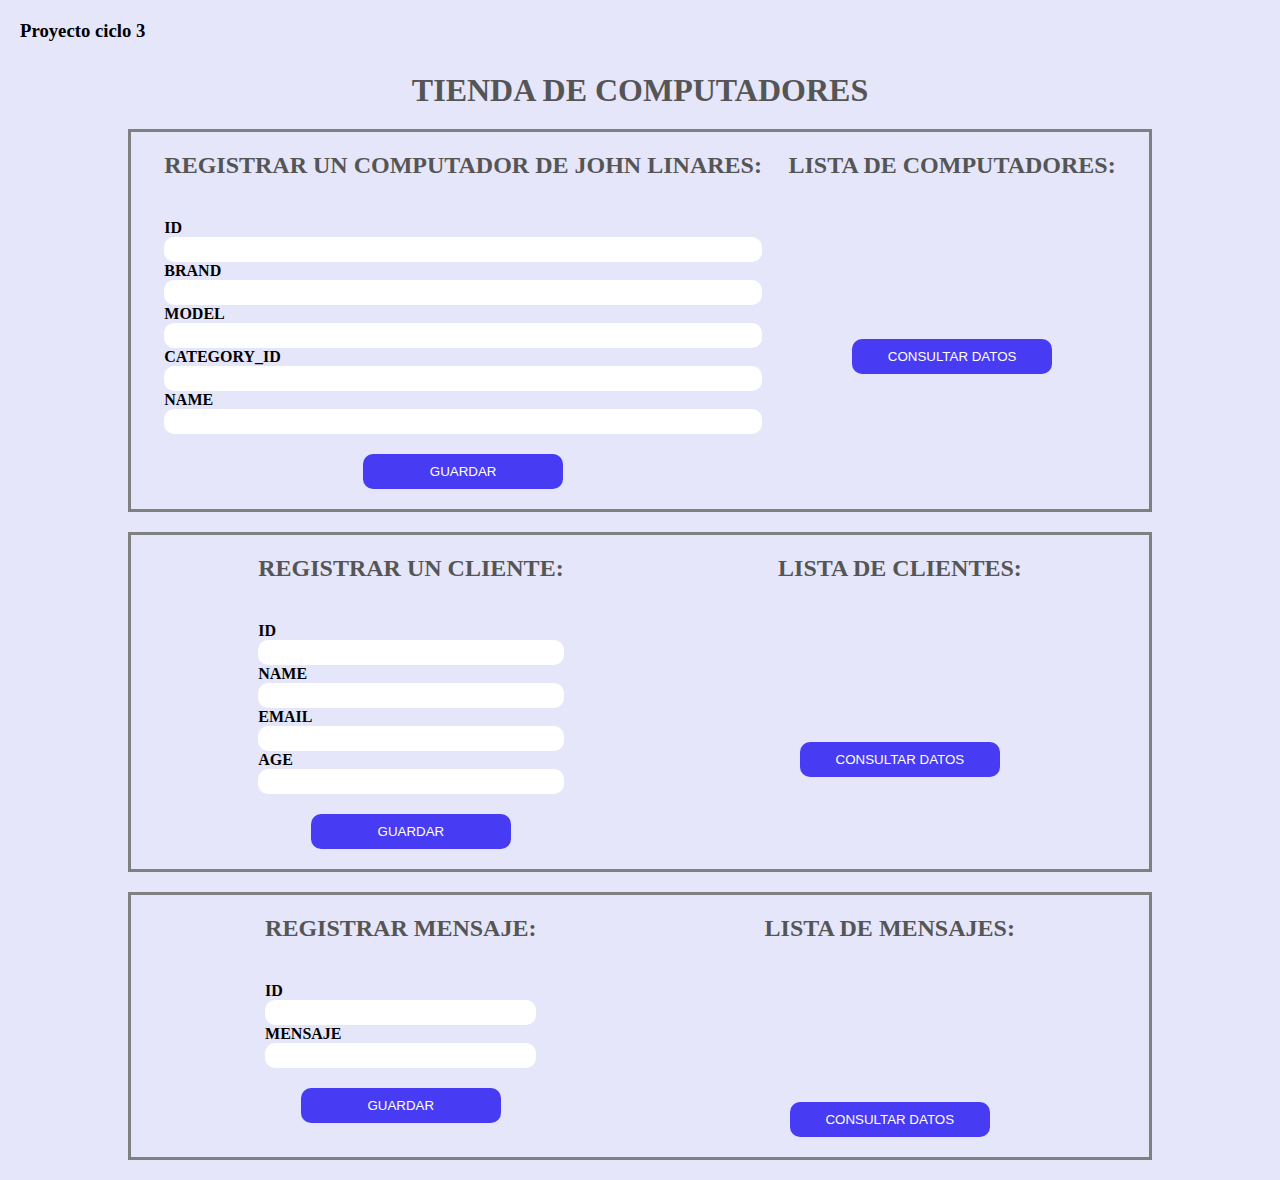
==== index.html @ 9b636b35 "Porbando" ====
<!DOCTYPE html>
<html lang="en">
<head>
    <meta charset="UTF-8">
    <meta http-equiv="X-UA-Compatible" content="IE=edge">
    <meta name="viewport" content="width=device-width, initial-scale=1.0">
    <script type="text/javascript" src="https://code.jquery.com/jquery-3.6.0.min.js"></script>
    <script type="text/javascript" src="js/consultar.js"></script>
    <script type="text/javascript" src="js/guardar.js"></script>
    <script type="text/javascript" src="js/editar.js"></script>
    <script type="text/javascript" src="js/eliminar.js"></script>
    <link rel="stylesheet" href="css/style.css">
    <title>Proyecto Software Ciclo3</title>
</head>
<body>
    <h3 class="project-titulo">Proyecto ciclo 3</h3>
    <header>
        <h1>TIENDA DE COMPUTADORES</h1>
    </header>

    <div class="container1">
        <section class="registrar">
            <h2 class="registrar-titulo">REGISTRAR UN COMPUTADOR DE JOHN LINARES:</h2>
            <label>ID</label>
            <input id="id" type="text"/> 
        
            <label>BRAND</label> 
            <input id="brand" type="text"/>
        
            <label>MODEL</label>
            <input id="model" type="text"/>
        
            <label>CATEGORY_ID</label>
            <input id="category_id" type="text"/>
        
            <label>NAME</label>
            <input id="name" type="text"/>
        
            <button class="btn-guardar" onclick="guardar()">Guardar</button>
        </section>

        <section class="lista">
            <h2 class="lista-titulo">LISTA DE COMPUTADORES:</h2>
            <div id="tabla"></div>
            <button class="btn-consultar" onclick="consultar()">Consultar Datos</button>
        
        </section>
    </div>
        
        <!-- formulario Clientes -->
    <div class="container2">

        <section class="registrar">
            <h2 class="registrar-titulo">REGISTRAR UN CLIENTE:</h2>
            <label>ID</label>
            <input id="id" type="text"/> 
        
            <label>NAME</label> 
            <input id="name" type="text"/>
        
            <label>EMAIL</label>
            <input id="email" type="text"/>
        
            <label>AGE</label>
            <input id="age" type="text"/>
        
            <button class="btn-guardar" onclick="guardar()">Guardar</button>
        </section>

        <section class="lista">
            <h2 class="lista-titulo">LISTA DE CLIENTES:</h2>
            <div id="tabla"></div>
            <button class="btn-consultar" onclick="consultar()">Consultar Datos</button>
        
        </section>
    </div>
       
        <!-- formulario Mensaje -->
    <div class="container3">

        <section class="registrar">
            <h2 class="registrar-titulo">REGISTRAR MENSAJE:</h2>
            <label>ID</label>
            <input id="id" type="text"/> 
        
            <label>MENSAJE</label> 
            <input id="name" type="text"/>
        
            <button class="btn-guardar" onclick="guardar()">Guardar</button>
        </section>

        <section class="lista">
            <h2 class="lista-titulo">LISTA DE MENSAJES:</h2>
            <div id="tabla"></div>
            <button class="btn-consultar" onclick="consultar()">Consultar Datos</button>
        
        </section>
    </div>

</body>
</html>
---- css/style.css ----
/* El siguiente es un ejemplo para probar el css */
*{
    margin: 0;
    padding: 0;
    box-sizing: border-box;
}

body{
    background-color:lavender;
}

.project-titulo{
    margin: 20px 0 0 20px;
}

.container1, .container2, .container3{
    display: flex;
    width: 80%;
    margin: auto;
    margin-bottom: 20px;
    /* flex-direction: column; */
    justify-content: space-around;
    border: 3px solid gray;
    padding: 20px;
}

h1{
    text-align: center;
    padding: 30px 0 20px;
    color: #555;
}

h2{
    color: #555;
}

.registrar{
    display: flex;
    width: auto;
    flex-direction: column;
}

.registrar-titulo{
    margin-bottom: 40px;
}

.lista{
    display: flex;
    width: auto;
    flex-direction: column;
}
.lista-titulo{
    text-align: center;
    margin-bottom: 60px;
}

.btn-guardar{
    width: 200px;
    background-color: #473bf3;
    color: #fff;
    text-transform:uppercase;
    padding: 10px;
    margin: auto;
    margin-top: 20px;
    border: none;
    border-radius: 10px;
    
}

.btn-consultar{
    width: 200px;
    background-color: #473bf3;
    color: #fff;
    text-transform:uppercase;
    padding: 10px;
    margin: 100px auto 0;
    border: none;
    border-radius: 10px;
}

label{
    font-weight: bold;
}

input{
    width: auto;
    height: 25px;
    border: none;
    border-radius: 10px;
}
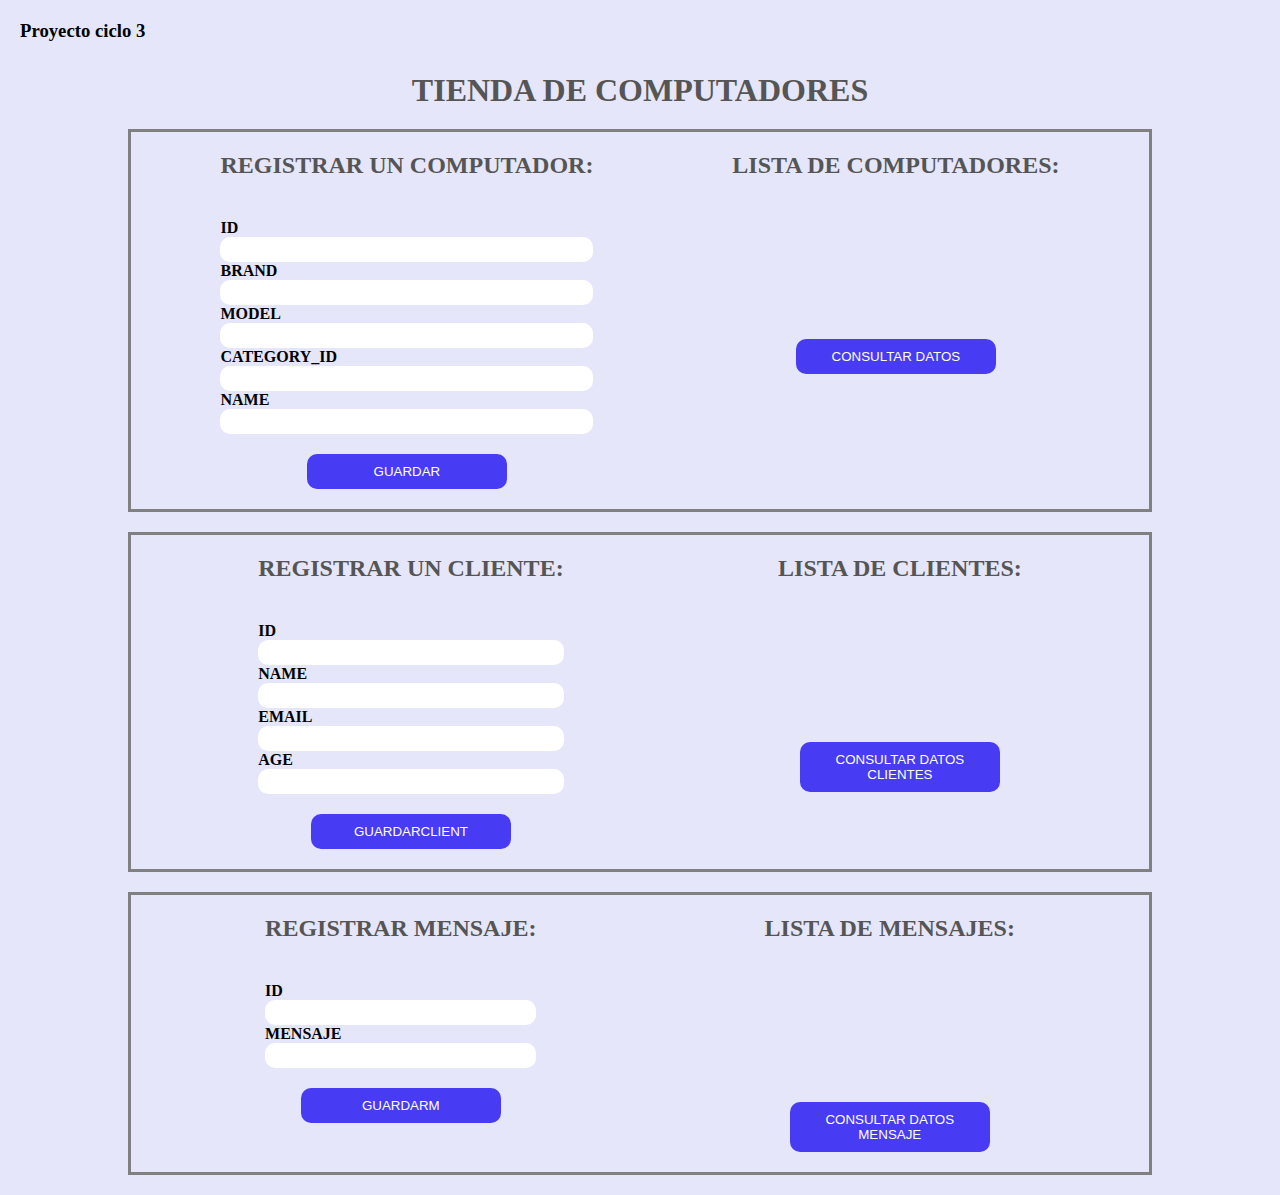
==== commit 2f9a277d: "pruebas del 11 de octubre 2021" ====
--- a/index.html
+++ b/index.html
@@ -20,7 +20,7 @@
 
     <div class="container1">
         <section class="registrar">
-            <h2 class="registrar-titulo">REGISTRAR UN COMPUTADOR DE JOHN LINARES:</h2>
+            <h2 class="registrar-titulo">REGISTRAR UN COMPUTADOR:</h2>
             <label>ID</label>
             <input id="id" type="text"/> 
         
@@ -36,7 +36,7 @@
             <label>NAME</label>
             <input id="name" type="text"/>
         
-            <button class="btn-guardar" onclick="guardar()">Guardar</button>
+            <button class="btn-guardar" onclick="guardarComputer()">Guardar</button>
         </section>
 
         <section class="lista">
@@ -53,10 +53,10 @@
         <section class="registrar">
             <h2 class="registrar-titulo">REGISTRAR UN CLIENTE:</h2>
             <label>ID</label>
-            <input id="id" type="text"/> 
+            <input id="idClient" type="text"/> 
         
             <label>NAME</label> 
-            <input id="name" type="text"/>
+            <input id="nameClient" type="text"/>
         
             <label>EMAIL</label>
             <input id="email" type="text"/>
@@ -64,13 +64,13 @@
             <label>AGE</label>
             <input id="age" type="text"/>
         
-            <button class="btn-guardar" onclick="guardar()">Guardar</button>
+            <button class="btn-guardar" onclick="guardarClient()">guardarClient</button>
         </section>
 
         <section class="lista">
             <h2 class="lista-titulo">LISTA DE CLIENTES:</h2>
-            <div id="tabla"></div>
-            <button class="btn-consultar" onclick="consultar()">Consultar Datos</button>
+            <div id="tablaClient"></div>
+            <button class="btn-consultar" onclick="consultarClient()">Consultar Datos Clientes</button>
         
         </section>
     </div>
@@ -81,18 +81,18 @@
         <section class="registrar">
             <h2 class="registrar-titulo">REGISTRAR MENSAJE:</h2>
             <label>ID</label>
-            <input id="id" type="text"/> 
+            <input id="idMessage" type="text"/> 
         
             <label>MENSAJE</label> 
-            <input id="name" type="text"/>
+            <input id="message" type="text"/>
         
-            <button class="btn-guardar" onclick="guardar()">Guardar</button>
+            <button class="btn-guardar" onclick="guardarMessage()">GuardarM</button>
         </section>
 
         <section class="lista">
             <h2 class="lista-titulo">LISTA DE MENSAJES:</h2>
-            <div id="tabla"></div>
-            <button class="btn-consultar" onclick="consultar()">Consultar Datos</button>
+            <div id="tablaMessage"></div>
+            <button class="btn-consultar" onclick="consultarMessage()">Consultar Datos Mensaje</button>
         
         </section>
     </div>
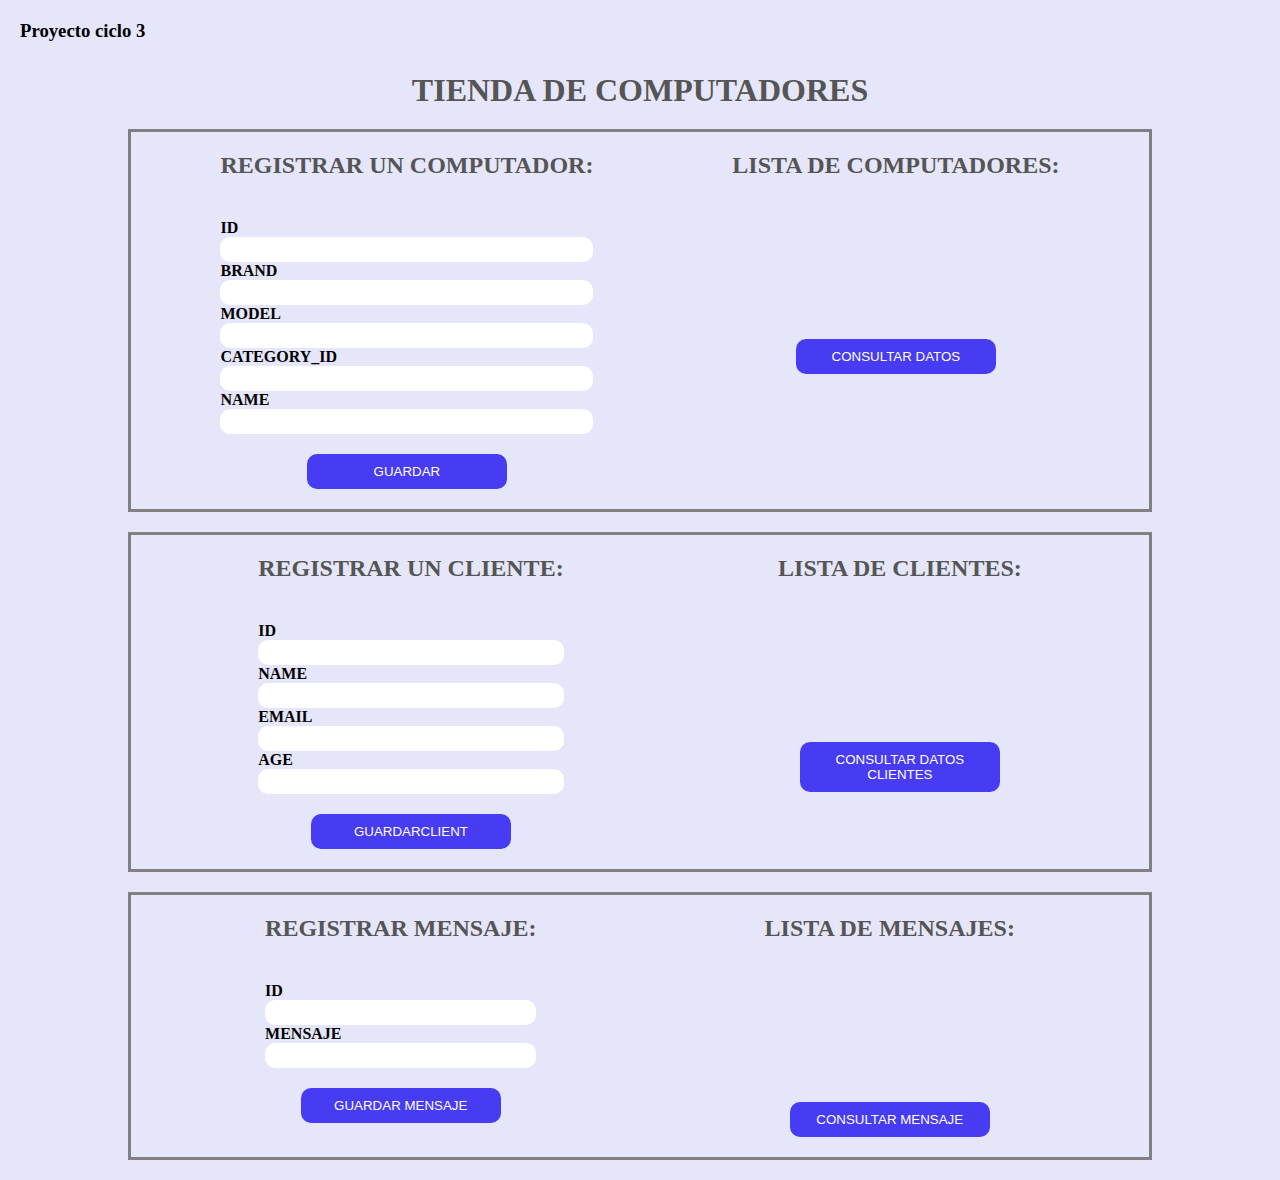
==== commit 0975c47f: "cambios en el botón guardar mensaje y consultar mensaje" ====
--- a/index.html
+++ b/index.html
@@ -86,13 +86,13 @@
             <label>MENSAJE</label> 
             <input id="message" type="text"/>
         
-            <button class="btn-guardar" onclick="guardarMessage()">GuardarM</button>
+            <button class="btn-guardar" onclick="guardarMessage()">Guardar Mensaje</button>
         </section>
 
         <section class="lista">
             <h2 class="lista-titulo">LISTA DE MENSAJES:</h2>
             <div id="tablaMessage"></div>
-            <button class="btn-consultar" onclick="consultarMessage()">Consultar Datos Mensaje</button>
+            <button class="btn-consultar" onclick="consultarMessage()">Consultar Mensaje</button>
         
         </section>
     </div>
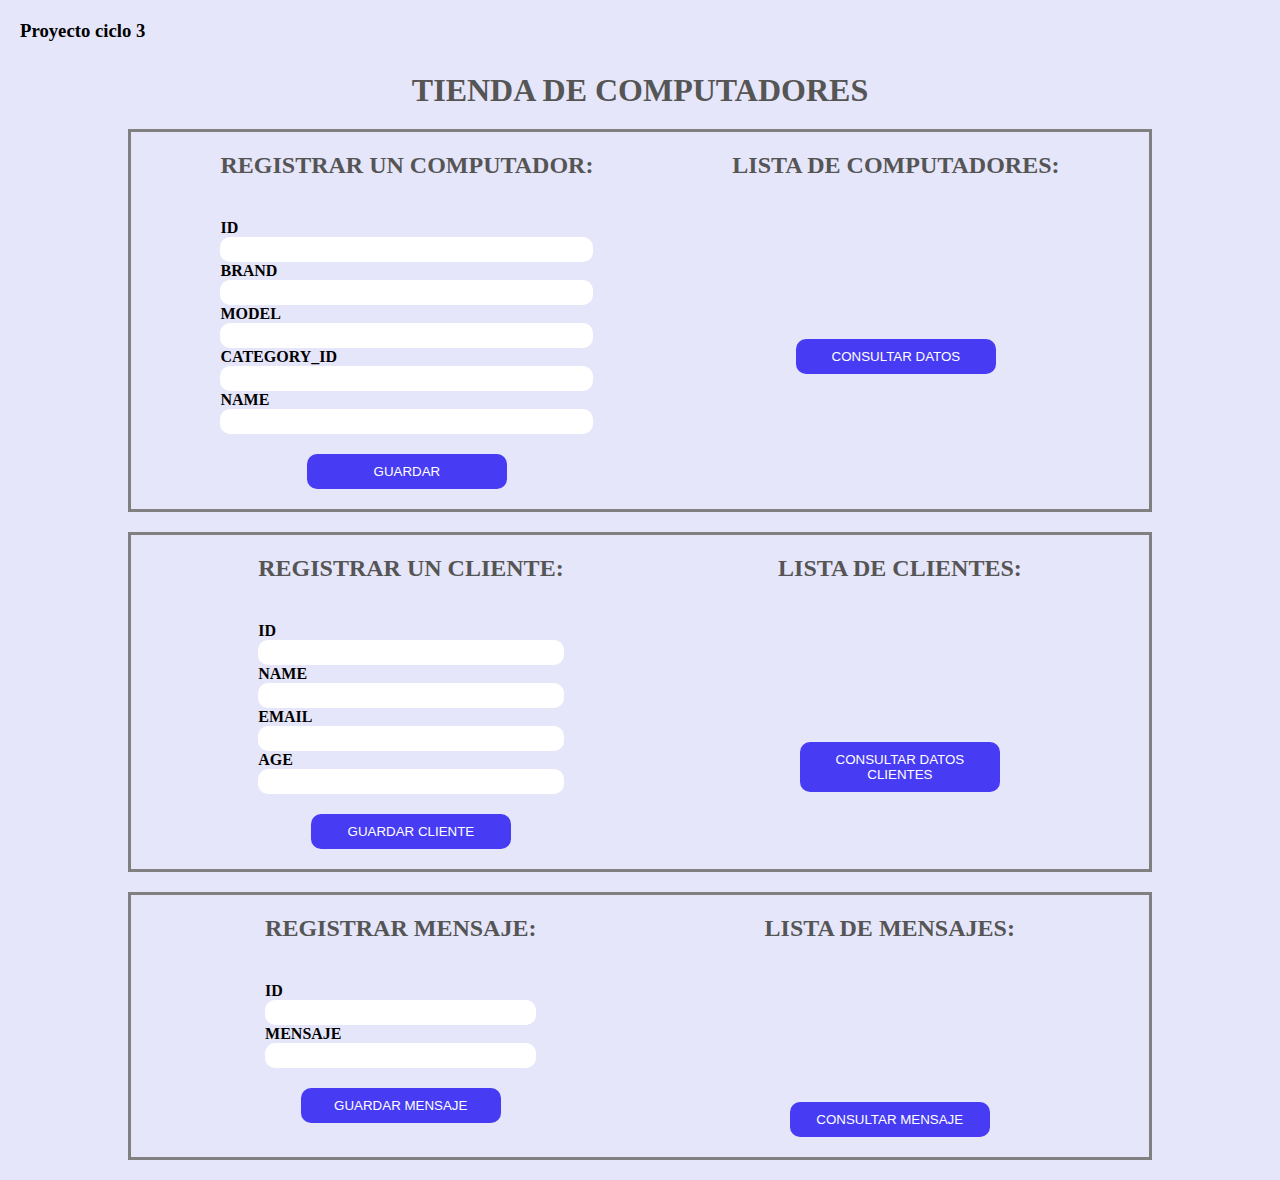
==== commit 9ffc0a73: "Últimos cambios" ====
--- a/index.html
+++ b/index.html
@@ -42,7 +42,7 @@
         <section class="lista">
             <h2 class="lista-titulo">LISTA DE COMPUTADORES:</h2>
             <div id="tabla"></div>
-            <button class="btn-consultar" onclick="consultar()">Consultar Datos</button>
+            <button class="btn-consultar" onclick="consultarComputer()">Consultar Datos</button>
         
         </section>
     </div>
@@ -64,7 +64,7 @@
             <label>AGE</label>
             <input id="age" type="text"/>
         
-            <button class="btn-guardar" onclick="guardarClient()">guardarClient</button>
+            <button class="btn-guardar" onclick="guardarClient()">guardar Cliente</button>
         </section>
 
         <section class="lista">
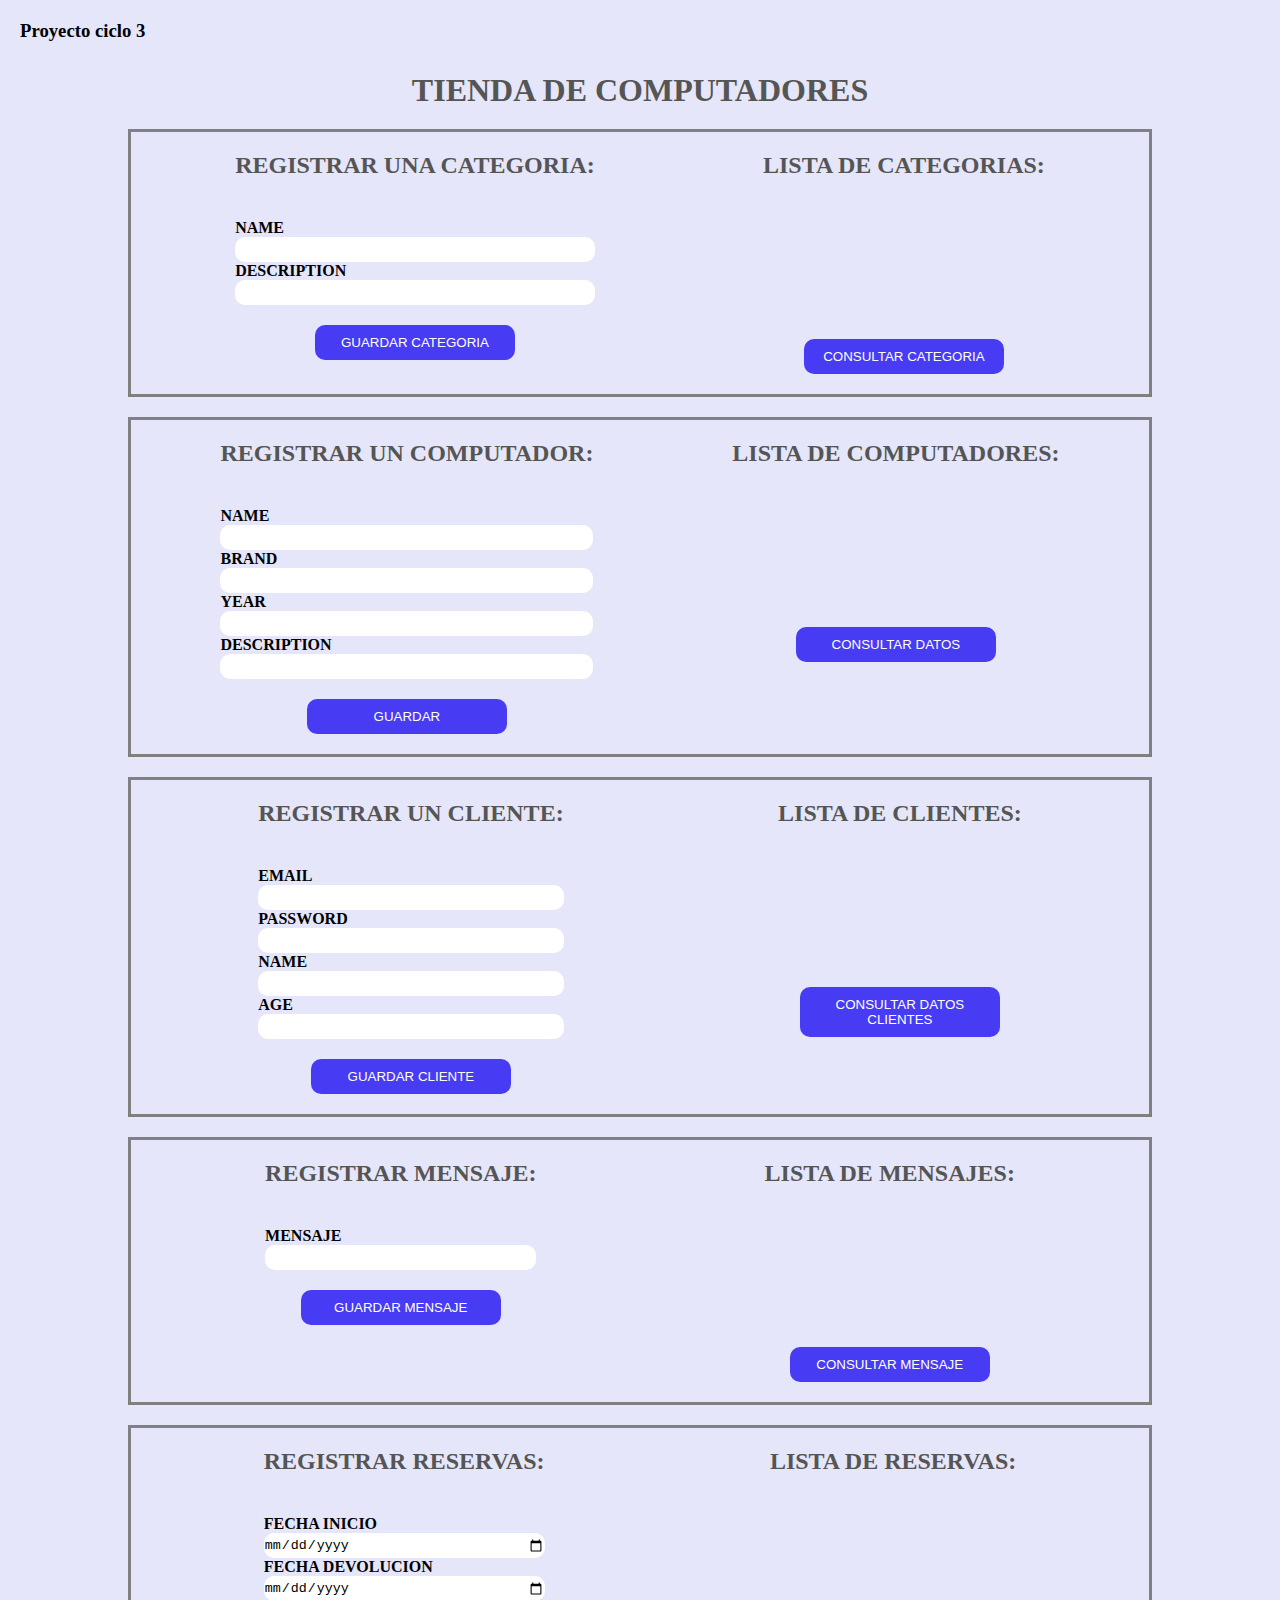
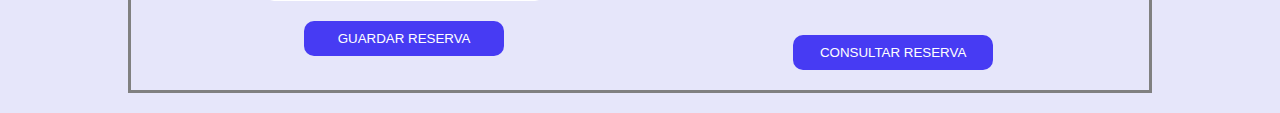
==== commit ba3ca885: "cambios en las rutas" ====
--- a/index.html
+++ b/index.html
@@ -1,14 +1,14 @@
 <!DOCTYPE html>
 <html lang="en">
 <head>
-    <meta charset="UTF-8">
+    <!-- <meta charset="UTF-8">
     <meta http-equiv="X-UA-Compatible" content="IE=edge">
-    <meta name="viewport" content="width=device-width, initial-scale=1.0">
-    <script type="text/javascript" src="https://code.jquery.com/jquery-3.6.0.min.js"></script>
+    <meta name="viewport" content="width=device-width, initial-scale=1.0"> -->
+    <script src="https://ajax.googleapis.com/ajax/libs/jquery/3.6.0/jquery.min.js"></script>    
     <script type="text/javascript" src="js/consultar.js"></script>
     <script type="text/javascript" src="js/guardar.js"></script>
+    <script type="text/javascript" src="js/eliminar.js"></script>
     <script type="text/javascript" src="js/editar.js"></script>
-    <script type="text/javascript" src="js/eliminar.js"></script>
     <link rel="stylesheet" href="css/style.css">
     <title>Proyecto Software Ciclo3</title>
 </head>
@@ -18,24 +18,56 @@
         <h1>TIENDA DE COMPUTADORES</h1>
     </header>
 
+    <!--------------------------------------------->
+    <!-----------------CATEGORIAS------------------->
+    <!--------------------------------------------->
+
     <div class="container1">
         <section class="registrar">
+            <h2 class="registrar-titulo">REGISTRAR UNA CATEGORIA:</h2>
+
+            <!-- <label>ID</label>
+            <input id="id" type="number"/>  -->
+
+            <label>NAME</label>
+            <input id="Catname" type="text"/>
+        
+            <label>DESCRIPTION</label>
+            <input id="Catdescription" type="text"/>
+               
+            <button class="btn-guardar" onclick="guardarCategoria()">Guardar Categoria</button>
+        </section>
+
+        <section class="lista">
+            <h2 class="lista-titulo">LISTA DE CATEGORIAS:</h2>
+            <div id="tablaCat"></div>
+            <button class="btn-consultar" onclick="consultarCategoria()">Consultar Categoria</button>
+        
+        </section>
+    </div>
+
+    <!--------------------------------------------->
+    <!-----------------COMPUTADORES------------------>
+    <!--------------------------------------------->
+
+    <div class="container2">
+        <section class="registrar">
             <h2 class="registrar-titulo">REGISTRAR UN COMPUTADOR:</h2>
-            <label>ID</label>
-            <input id="id" type="text"/> 
+            <!-- <label>ID</label>
+            <input id="id" type="number"/>  -->
+
+            <label>NAME</label>
+            <input id="Cname" type="text"/>
         
             <label>BRAND</label> 
             <input id="brand" type="text"/>
         
-            <label>MODEL</label>
-            <input id="model" type="text"/>
+            <label>YEAR</label>
+            <input id="year" type="number"/>
         
-            <label>CATEGORY_ID</label>
-            <input id="category_id" type="text"/>
-        
-            <label>NAME</label>
-            <input id="name" type="text"/>
-        
+            <label>DESCRIPTION</label>
+            <input id="description" type="text"/>
+               
             <button class="btn-guardar" onclick="guardarComputer()">Guardar</button>
         </section>
 
@@ -47,22 +79,28 @@
         </section>
     </div>
         
-        <!-- formulario Clientes -->
-    <div class="container2">
+    <!--------------------------------------------->
+    <!-----------------CLIENTES------------------>
+    <!--------------------------------------------->
+    <div class="container3">
 
         <section class="registrar">
             <h2 class="registrar-titulo">REGISTRAR UN CLIENTE:</h2>
-            <label>ID</label>
-            <input id="idClient" type="text"/> 
+
+            <!-- <label>ID</label>
+            <input id="idClient" type="number"/>  -->
         
-            <label>NAME</label> 
-            <input id="nameClient" type="text"/>
-        
-            <label>EMAIL</label>
+            <label>EMAIL</label> 
             <input id="email" type="text"/>
         
+            <label>PASSWORD</label>
+            <input id="password" type="text"/>
+        
+            <label>NAME</label>
+            <input id="Clname" type="text"/>
+
             <label>AGE</label>
-            <input id="age" type="text"/>
+            <input id="age" type="number"/>
         
             <button class="btn-guardar" onclick="guardarClient()">guardar Cliente</button>
         </section>
@@ -75,13 +113,13 @@
         </section>
     </div>
        
-        <!-- formulario Mensaje -->
-    <div class="container3">
+    <!--------------------------------------------->
+    <!-----------------MENSAJES------------------>
+    <!--------------------------------------------->
+    <div class="container4">
 
         <section class="registrar">
             <h2 class="registrar-titulo">REGISTRAR MENSAJE:</h2>
-            <label>ID</label>
-            <input id="idMessage" type="text"/> 
         
             <label>MENSAJE</label> 
             <input id="message" type="text"/>
@@ -97,5 +135,31 @@
         </section>
     </div>
 
+    <!--------------------------------------------->
+    <!-----------------RESERVAS------------------->
+    <!--------------------------------------------->
+
+    <div class="container5">
+
+        <section class="registrar">
+            <h2 class="registrar-titulo">REGISTRAR RESERVAS:</h2>
+        
+            <label>FECHA INICIO</label> 
+            <input id="date" type="date"/>
+
+            <label>FECHA DEVOLUCION</label> 
+            <input id="dateDev" type="date"/>
+
+            <button class="btn-guardar" onclick="guardarReserva()">Guardar Reserva</button>
+        </section>
+
+        <section class="lista">
+            <h2 class="lista-titulo">LISTA DE RESERVAS:</h2>
+            <div id="tablaReservas"></div>
+            <button class="btn-consultar" onclick="consultarReserva()">Consultar Reserva</button>
+        
+        </section>
+    </div>
+
 </body>
 </html>--- a/css/style.css
+++ b/css/style.css
@@ -13,7 +13,7 @@
     margin: 20px 0 0 20px;
 }
 
-.container1, .container2, .container3{
+.container1, .container2, .container3, .container4, .container5{
     display: flex;
     width: 80%;
     margin: auto;
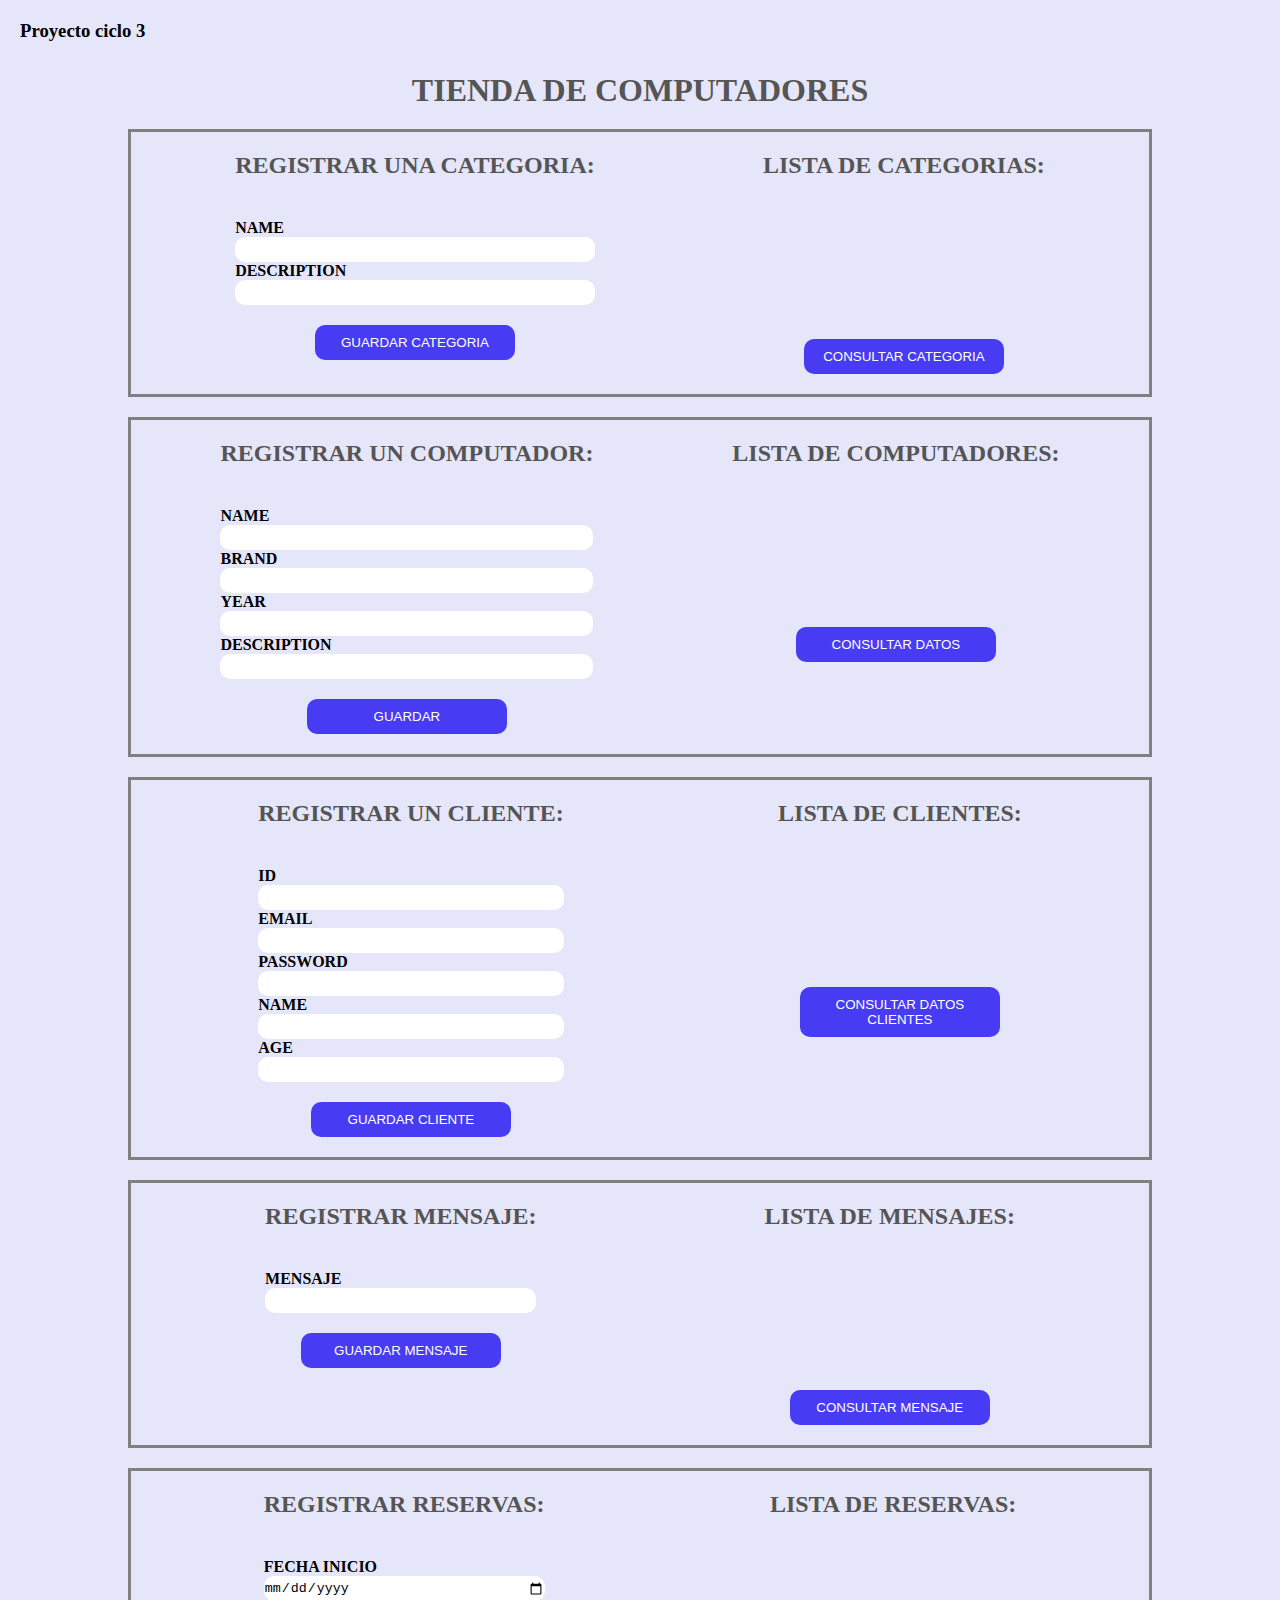
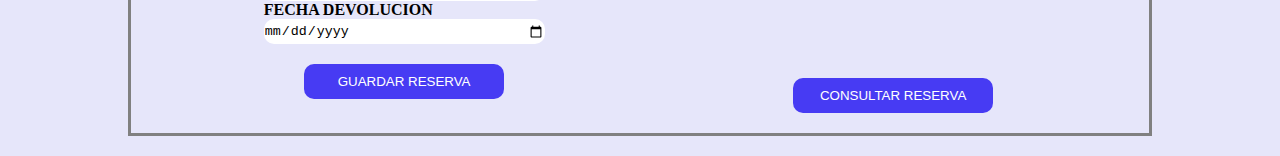
==== commit 4d3aa3ec: "cambio de ruta a localhost de nuevo" ====
--- a/index.html
+++ b/index.html
@@ -87,8 +87,8 @@
         <section class="registrar">
             <h2 class="registrar-titulo">REGISTRAR UN CLIENTE:</h2>
 
-            <!-- <label>ID</label>
-            <input id="idClient" type="number"/>  -->
+            <label>ID</label>
+            <input id="id" type="number"/> 
         
             <label>EMAIL</label> 
             <input id="email" type="text"/>
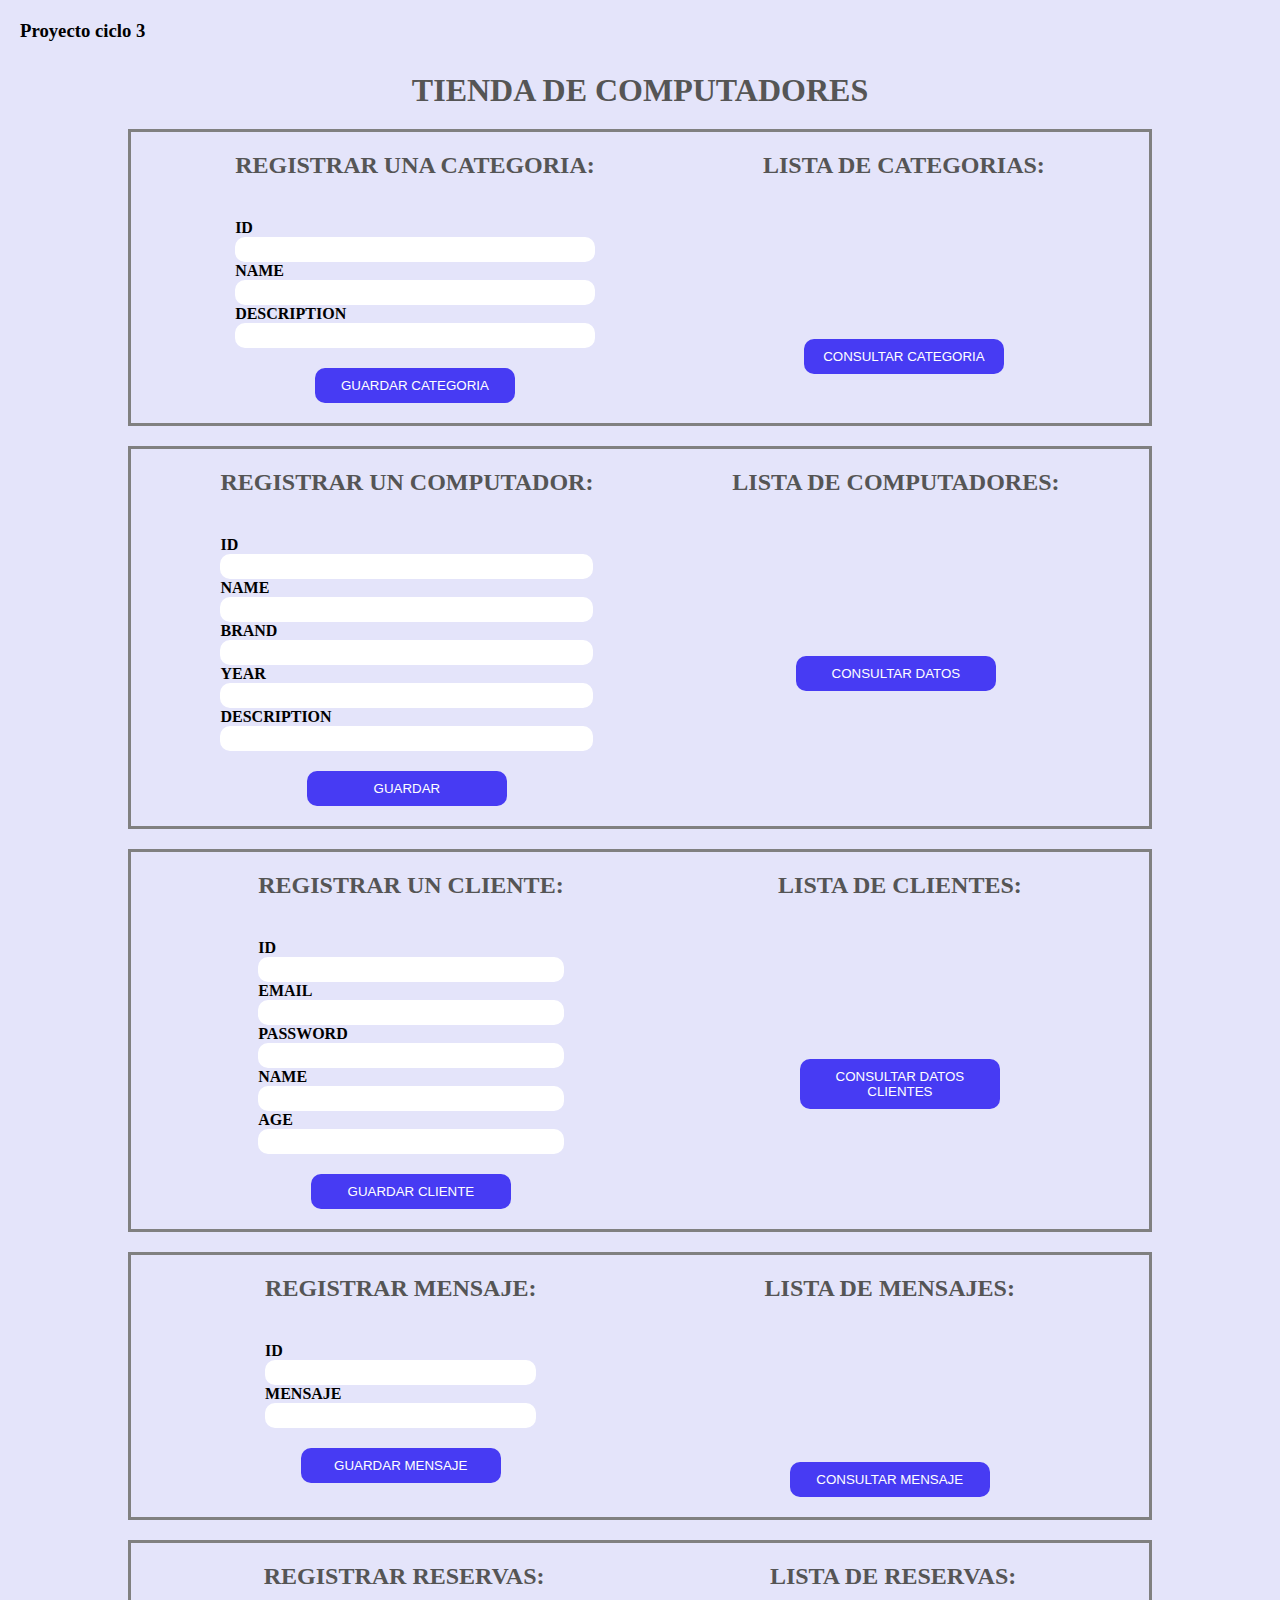
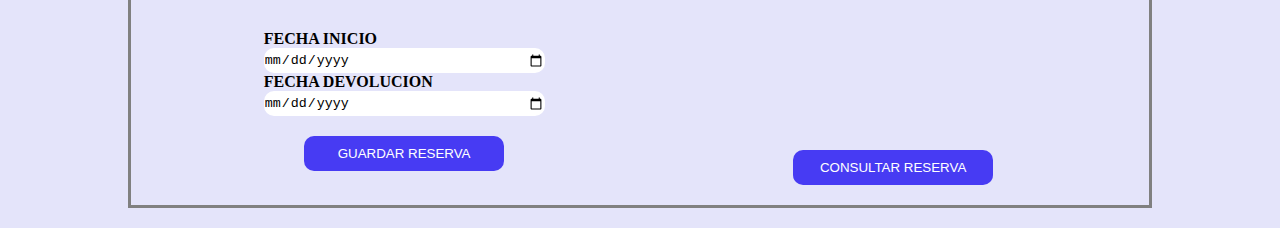
==== commit c12bb6eb: "actualización" ====
--- a/index.html
+++ b/index.html
@@ -26,8 +26,8 @@
         <section class="registrar">
             <h2 class="registrar-titulo">REGISTRAR UNA CATEGORIA:</h2>
 
-            <!-- <label>ID</label>
-            <input id="id" type="number"/>  -->
+            <label>ID</label>
+            <input id="id" type="number"/> 
 
             <label>NAME</label>
             <input id="Catname" type="text"/>
@@ -53,8 +53,8 @@
     <div class="container2">
         <section class="registrar">
             <h2 class="registrar-titulo">REGISTRAR UN COMPUTADOR:</h2>
-            <!-- <label>ID</label>
-            <input id="id" type="number"/>  -->
+            <label>ID</label>
+            <input id="id" type="number"/> 
 
             <label>NAME</label>
             <input id="Cname" type="text"/>
@@ -88,7 +88,7 @@
             <h2 class="registrar-titulo">REGISTRAR UN CLIENTE:</h2>
 
             <label>ID</label>
-            <input id="id" type="number"/> 
+            <input id="idClient" type="number"/> 
         
             <label>EMAIL</label> 
             <input id="email" type="text"/>
@@ -121,8 +121,11 @@
         <section class="registrar">
             <h2 class="registrar-titulo">REGISTRAR MENSAJE:</h2>
         
+            <label>ID</label> 
+            <input id="idMessage" type="text"/>
+
             <label>MENSAJE</label> 
-            <input id="message" type="text"/>
+            <input id="messageText" type="text"/>
         
             <button class="btn-guardar" onclick="guardarMessage()">Guardar Mensaje</button>
         </section>
--- a/css/style.css
+++ b/css/style.css
@@ -6,7 +6,7 @@
 }
 
 body{
-    background-color:lavender;
+    background-color:#e4e4fa;
 }
 
 .project-titulo{
